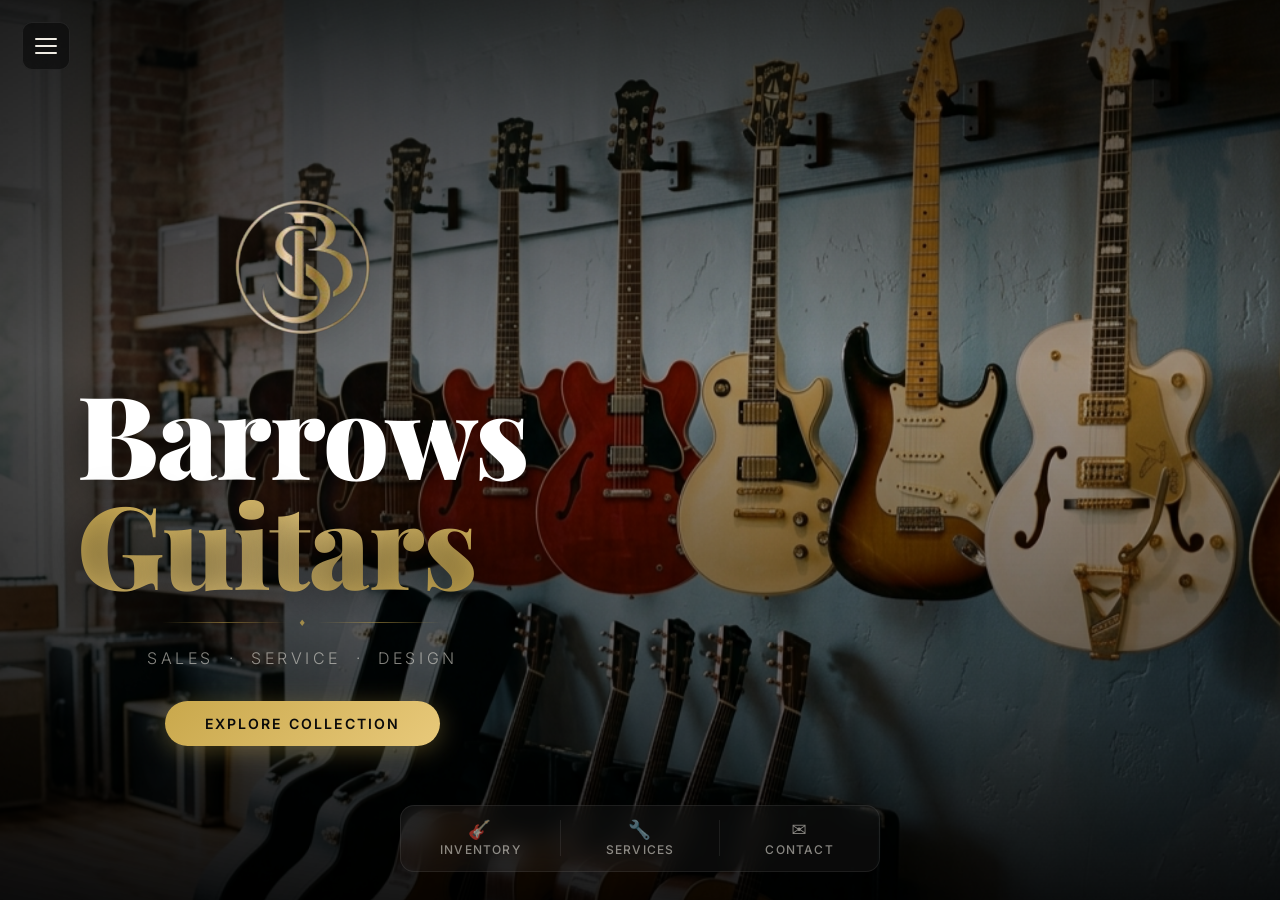
==== index.html @ ea9acf21 "Initial commit: Barrows Guitars landing page" ====
<!DOCTYPE html>
<html lang="en">
<head>
  <meta charset="UTF-8" />
  <meta name="viewport" content="width=device-width, initial-scale=1.0, maximum-scale=1.0, user-scalable=no" />
  <meta name="description" content="Barrows Guitars – Premium guitar sales, service, and custom design. Find your perfect instrument or let us build one for you." />
  <meta name="theme-color" content="#0a0a0a" />
  <title>Barrows Guitars | Sales, Service & Design</title>
  <link rel="preconnect" href="https://fonts.googleapis.com" />
  <link rel="preconnect" href="https://fonts.gstatic.com" crossorigin />
  <link href="https://fonts.googleapis.com/css2?family=Playfair+Display:wght@400;700;900&family=Inter:wght@300;400;500;600&display=swap" rel="stylesheet" />
  <link rel="stylesheet" href="style.css" />
</head>
<body>

  <!-- Overlay for mobile menu -->
  <div class="menu-overlay" id="menuOverlay" aria-hidden="true"></div>

  <!-- Hamburger Button -->
  <button class="hamburger" id="hamburgerBtn" aria-label="Open navigation menu" aria-expanded="false" aria-controls="sideNav">
    <span class="bar"></span>
    <span class="bar"></span>
    <span class="bar"></span>
  </button>

  <!-- Side Navigation -->
  <nav class="side-nav" id="sideNav" aria-label="Main navigation" role="navigation">
    <div class="nav-header">
      <span class="nav-logo">BG</span>
      <button class="nav-close" id="navClose" aria-label="Close navigation menu">✕</button>
    </div>
    <ul class="nav-links" role="list">
      <li><a href="about.html" class="nav-link" id="nav-about">
        <span class="nav-icon">♟</span> About Me
      </a></li>
      <li><a href="inventory.html" class="nav-link" id="nav-inventory">
        <span class="nav-icon">🎸</span> Inventory
      </a></li>
      <li><a href="services.html" class="nav-link" id="nav-services">
        <span class="nav-icon">🔧</span> Services
      </a></li>
      <li><a href="gallery.html" class="nav-link" id="nav-gallery">
        <span class="nav-icon">🖼</span> Gallery
      </a></li>
      <li><a href="faq.html" class="nav-link" id="nav-faq">
        <span class="nav-icon">❓</span> FAQ
      </a></li>
      <li><a href="contact.html" class="nav-link" id="nav-contact">
        <span class="nav-icon">✉</span> Contact
      </a></li>
    </ul>
    <div class="nav-footer">
      <p>BarrowsGuitars.com</p>
    </div>
  </nav>

  <!-- Main Homepage -->
  <main class="homepage" id="main-content">

    <!-- Background image layer -->
    <div class="bg-image" aria-hidden="true"></div>
    <!-- Dark overlay gradient -->
    <div class="bg-overlay" aria-hidden="true"></div>

    <!-- Hero Content -->
    <section class="hero" aria-label="Hero section">
      <div class="hero-content">
        <img src="assets/logo_transparent.png" alt="Barrows Guitars monogram" class="brand-logo" />
        <h1 class="brand-title">Barrows<br/><span class="brand-accent">Guitars</span></h1>
        <div class="title-divider" aria-hidden="true">
          <span class="divider-line"></span>
          <span class="divider-icon">♦</span>
          <span class="divider-line"></span>
        </div>
        <p class="brand-subtitle">Sales &nbsp;·&nbsp; Service &nbsp;·&nbsp; Design</p>
        <a href="inventory.html" class="cta-button" id="cta-explore">Explore Collection</a>
      </div>
    </section>

    <!-- Bottom info bar -->
    <footer class="home-footer" aria-label="Quick links">
      <div class="footer-items">
        <a href="inventory.html" class="footer-item" id="footer-inventory">
          <span class="footer-item-icon">🎸</span>
          <span>Inventory</span>
        </a>
        <div class="footer-divider" aria-hidden="true"></div>
        <a href="services.html" class="footer-item" id="footer-services">
          <span class="footer-item-icon">🔧</span>
          <span>Services</span>
        </a>
        <div class="footer-divider" aria-hidden="true"></div>
        <a href="contact.html" class="footer-item" id="footer-contact">
          <span class="footer-item-icon">✉</span>
          <span>Contact</span>
        </a>
      </div>
    </footer>

  </main>

  <script src="script.js"></script>
</body>
</html>
---- style.css ----
/* ==========================================
   BARROWS GUITARS — Global Stylesheet
   ========================================== */

/* ---------- CSS Reset & Variables ---------- */
*, *::before, *::after {
  box-sizing: border-box;
  margin: 0;
  padding: 0;
}

:root {
  --clr-bg:          #0a0a0a;
  --clr-surface:     #111111;
  --clr-surface2:    #1a1a1a;
  --clr-border:      rgba(255,255,255,0.08);
  --clr-gold:        #c9a84c;
  --clr-gold-light:  #e8c97a;
  --clr-gold-dark:   #8a6e2a;
  --clr-text:        #f0ece4;
  --clr-muted:       rgba(240,236,228,0.55);
  --clr-white:       #ffffff;

  --ff-serif:   'Playfair Display', Georgia, serif;
  --ff-sans:    'Inter', system-ui, sans-serif;

  --nav-width:  300px;
  --ease-out:   cubic-bezier(0.22, 1, 0.36, 1);

  /* Prevent horizontal scroll */
  overflow-x: hidden;
}

html, body {
  width: 100%;
  height: 100%;
  overflow: hidden;          /* No scrolling on home */
  background: var(--clr-bg);
  color: var(--clr-text);
  font-family: var(--ff-sans);
  -webkit-font-smoothing: antialiased;
  -moz-osx-font-smoothing: grayscale;
}

/* ---------- Hamburger Button ---------- */
.hamburger {
  position: fixed;
  top: clamp(14px, 3vw, 22px);
  left: clamp(14px, 3vw, 22px);
  z-index: 1000;
  display: flex;
  flex-direction: column;
  justify-content: center;
  align-items: center;
  gap: 5px;
  width: 48px;
  height: 48px;
  background: rgba(10,10,10,0.65);
  border: 1px solid var(--clr-border);
  border-radius: 10px;
  cursor: pointer;
  backdrop-filter: blur(10px);
  -webkit-backdrop-filter: blur(10px);
  transition: background 0.25s, border-color 0.25s, transform 0.2s;
  touch-action: manipulation;
}

.hamburger:hover {
  background: rgba(201,168,76,0.15);
  border-color: var(--clr-gold);
  transform: scale(1.05);
}

.hamburger:active {
  transform: scale(0.96);
}

.bar {
  display: block;
  width: 22px;
  height: 2px;
  background: var(--clr-text);
  border-radius: 2px;
  transition: transform 0.35s var(--ease-out), opacity 0.25s;
}

/* Hamburger → X animation */
.hamburger.open .bar:nth-child(1) {
  transform: translateY(7px) rotate(45deg);
}
.hamburger.open .bar:nth-child(2) {
  opacity: 0;
  transform: scaleX(0);
}
.hamburger.open .bar:nth-child(3) {
  transform: translateY(-7px) rotate(-45deg);
}

/* ---------- Menu Overlay ---------- */
.menu-overlay {
  position: fixed;
  inset: 0;
  z-index: 900;
  background: rgba(0,0,0,0.55);
  backdrop-filter: blur(2px);
  -webkit-backdrop-filter: blur(2px);
  opacity: 0;
  pointer-events: none;
  transition: opacity 0.35s var(--ease-out);
}

.menu-overlay.active {
  opacity: 1;
  pointer-events: all;
}

/* ---------- Side Navigation ---------- */
.side-nav {
  position: fixed;
  top: 0;
  left: 0;
  z-index: 950;
  width: var(--nav-width);
  max-width: 85vw;
  height: 100%;
  height: 100dvh;
  background: linear-gradient(160deg, #111111 0%, #0d0d0d 100%);
  border-right: 1px solid var(--clr-border);
  display: flex;
  flex-direction: column;
  transform: translateX(-100%);
  transition: transform 0.4s var(--ease-out);
  overflow: hidden;
}

/* Subtle gold accent line at left edge */
.side-nav::before {
  content: '';
  position: absolute;
  top: 0;
  left: 0;
  width: 3px;
  height: 100%;
  background: linear-gradient(180deg, var(--clr-gold) 0%, transparent 100%);
  opacity: 0.6;
}

.side-nav.open {
  transform: translateX(0);
}

/* Nav Header */
.nav-header {
  display: flex;
  align-items: center;
  justify-content: space-between;
  padding: 22px 20px 20px;
  border-bottom: 1px solid var(--clr-border);
}

.nav-logo {
  font-family: var(--ff-serif);
  font-size: 1.4rem;
  font-weight: 700;
  color: var(--clr-gold);
  letter-spacing: 0.08em;
  background: linear-gradient(135deg, var(--clr-gold), var(--clr-gold-light));
  -webkit-background-clip: text;
  -webkit-text-fill-color: transparent;
  background-clip: text;
}

.nav-close {
  background: none;
  border: 1px solid var(--clr-border);
  border-radius: 6px;
  color: var(--clr-muted);
  font-size: 0.9rem;
  width: 32px;
  height: 32px;
  display: flex;
  align-items: center;
  justify-content: center;
  cursor: pointer;
  transition: color 0.2s, border-color 0.2s, background 0.2s;
  touch-action: manipulation;
}

.nav-close:hover {
  color: var(--clr-text);
  border-color: var(--clr-gold);
  background: rgba(201,168,76,0.08);
}

/* Nav Links */
.nav-links {
  list-style: none;
  flex: 1;
  padding: 16px 0;
  overflow-y: auto;
}

.nav-link {
  display: flex;
  align-items: center;
  gap: 14px;
  padding: 14px 24px;
  color: var(--clr-muted);
  text-decoration: none;
  font-size: 0.95rem;
  font-weight: 500;
  letter-spacing: 0.04em;
  text-transform: uppercase;
  transition: color 0.25s, padding-left 0.25s, background 0.25s;
  position: relative;
}

.nav-link::after {
  content: '';
  position: absolute;
  left: 0;
  top: 0;
  bottom: 0;
  width: 3px;
  background: var(--clr-gold);
  transform: scaleY(0);
  transition: transform 0.25s var(--ease-out);
}

.nav-link:hover,
.nav-link:focus-visible {
  color: var(--clr-text);
  padding-left: 32px;
  background: rgba(255,255,255,0.03);
}

.nav-link:hover::after,
.nav-link:focus-visible::after {
  transform: scaleY(1);
}

.nav-icon {
  font-size: 1.05rem;
  opacity: 0.75;
  flex-shrink: 0;
}

/* Nav Footer */
.nav-footer {
  padding: 16px 24px;
  border-top: 1px solid var(--clr-border);
  font-size: 0.72rem;
  color: var(--clr-gold-dark);
  letter-spacing: 0.08em;
  text-transform: uppercase;
}

/* ---------- Homepage Layout ---------- */
.homepage {
  position: relative;
  width: 100%;
  height: 100%;
  height: 100dvh;
  display: flex;
  flex-direction: column;
  overflow: hidden;
}

/* Background image */
.bg-image {
  position: absolute;
  inset: 0;
  background-image: url('assets/guitars-hero.jpg');
  background-size: cover;
  background-position: center 30%;
  background-repeat: no-repeat;
  transform: scale(1.03);   /* slight scale for subtle parallax feel */
  transition: transform 8s ease;
  will-change: transform;
}

/* Multi-layer gradient overlay */
.bg-overlay {
  position: absolute;
  inset: 0;
  background:
    linear-gradient(
      to bottom,
      rgba(0,0,0,0.72) 0%,
      rgba(0,0,0,0.30) 40%,
      rgba(0,0,0,0.50) 70%,
      rgba(0,0,0,0.88) 100%
    ),
    linear-gradient(
      to right,
      rgba(0,0,0,0.60) 0%,
      transparent 60%
    );
}

/* ---------- Hero ---------- */
.hero {
  position: relative;
  flex: 1;
  display: flex;
  align-items: center;
  justify-content: center;
  padding: clamp(60px, 10vw, 100px) clamp(20px, 6vw, 80px) 20px;
  text-align: center;
}

.hero-content {
  position: relative;
  display: flex;
  flex-direction: column;
  align-items: center;
  gap: clamp(10px, 2.5vh, 20px);
}

@keyframes heroFadeUp {
  from {
    opacity: 0;
    transform: translateY(28px);
  }
  to {
    opacity: 1;
    transform: translateY(0);
  }
}

/* Badge */
.brand-badge {
  font-family: var(--ff-sans);
  font-size: clamp(0.6rem, 1.5vw, 0.7rem);
  font-weight: 600;
  letter-spacing: 0.28em;
  text-transform: uppercase;
  color: var(--clr-gold);
  background: rgba(201,168,76,0.12);
  border: 1px solid rgba(201,168,76,0.3);
  padding: 5px 14px;
  border-radius: 50px;
}

/* Logo mark */
.brand-logo {
  position: absolute;
  top: 0;
  left: 50%;
  width: clamp(90px, 20vw, 300px);
  height: auto;
  opacity: 0.95;
  filter: drop-shadow(0 4px 12px rgba(0, 0, 0, 0.4));
  animation: logoFadeInAbs 1.1s var(--ease-out) both;
  z-index: 2;
  pointer-events: none;
}

@keyframes logoFadeInAbs {
  from { opacity: 0; transform: translate(-50%, 0) scale(0.88); }
  to   { opacity: 0.92; transform: translate(-50%, 0) scale(1); }
}

/* Main Title */

.brand-title {
  font-family: var(--ff-serif);
  font-size: clamp(3rem, 11vw, 8rem);
  font-weight: 900;
  line-height: 0.95;
  color: var(--clr-white);
  letter-spacing: -0.01em;
  text-shadow: 0 4px 40px rgba(0,0,0,0.6);
  margin-top: clamp(80px, 20vw, 240px);
  animation: heroFadeUp 1s var(--ease-out) 0.1s both;
}

.brand-accent {
  color: transparent;
  background: linear-gradient(135deg, var(--clr-gold) 0%, var(--clr-gold-light) 50%, var(--clr-gold) 100%);
  -webkit-background-clip: text;
  -webkit-text-fill-color: transparent;
  background-clip: text;
}

/* Divider */
.title-divider {
  display: flex;
  align-items: center;
  gap: 12px;
  width: min(280px, 70vw);
  animation: heroFadeUp 1s var(--ease-out) 0.2s both;
}

.divider-line {
  flex: 1;
  height: 1px;
  background: linear-gradient(to right, transparent, var(--clr-gold), transparent);
  opacity: 0.5;
}

.divider-icon {
  color: var(--clr-gold);
  font-size: 0.55rem;
  opacity: 0.7;
}

/* Subtitle */
.brand-subtitle {
  font-family: var(--ff-sans);
  font-size: clamp(0.75rem, 2.5vw, 1rem);
  font-weight: 300;
  letter-spacing: 0.22em;
  text-transform: uppercase;
  color: var(--clr-muted);
  animation: heroFadeUp 1s var(--ease-out) 0.3s both;
}

/* CTA Button */
.cta-button {
  display: inline-flex;
  align-items: center;
  gap: 8px;
  margin-top: clamp(4px, 1.5vh, 16px);
  padding: clamp(10px, 2vh, 14px) clamp(24px, 5vw, 40px);
  font-family: var(--ff-sans);
  font-size: clamp(0.75rem, 2vw, 0.88rem);
  font-weight: 600;
  letter-spacing: 0.14em;
  text-transform: uppercase;
  text-decoration: none;
  color: var(--clr-bg);
  background: linear-gradient(135deg, var(--clr-gold) 0%, var(--clr-gold-light) 100%);
  border-radius: 50px;
  border: none;
  cursor: pointer;
  position: relative;
  overflow: hidden;
  transition: transform 0.25s var(--ease-out), box-shadow 0.25s;
  box-shadow: 0 4px 24px rgba(201,168,76,0.35);
  animation: heroFadeUp 1s var(--ease-out) 0.4s both;
}

.cta-button::before {
  content: '';
  position: absolute;
  inset: 0;
  background: rgba(255,255,255,0.18);
  opacity: 0;
  transition: opacity 0.25s;
}

.cta-button:hover {
  transform: translateY(-2px) scale(1.03);
  box-shadow: 0 8px 36px rgba(201,168,76,0.5);
}

.cta-button:hover::before {
  opacity: 1;
}

.cta-button:active {
  transform: scale(0.97);
}

/* ---------- Home Footer Bar ---------- */
.home-footer {
  position: relative;
  z-index: 10;
  padding: 0 clamp(16px, 5vw, 48px) clamp(16px, 4vh, 28px);
}

.footer-items {
  display: flex;
  align-items: center;
  justify-content: center;
  gap: 0;
  background: rgba(255,255,255,0.04);
  border: 1px solid var(--clr-border);
  border-radius: 14px;
  backdrop-filter: blur(12px);
  -webkit-backdrop-filter: blur(12px);
  overflow: hidden;
  max-width: 480px;
  margin: 0 auto;
}

.footer-item {
  flex: 1;
  display: flex;
  flex-direction: column;
  align-items: center;
  gap: 4px;
  padding: 14px 10px;
  color: var(--clr-muted);
  text-decoration: none;
  font-size: clamp(0.65rem, 1.8vw, 0.75rem);
  font-weight: 500;
  letter-spacing: 0.1em;
  text-transform: uppercase;
  transition: color 0.25s, background 0.25s;
}

.footer-item-icon {
  font-size: 1.15rem;
  line-height: 1;
}

.footer-item:hover {
  color: var(--clr-gold-light);
  background: rgba(201,168,76,0.08);
}

.footer-divider {
  width: 1px;
  height: 36px;
  background: var(--clr-border);
  flex-shrink: 0;
}

/* ---------- Staggered nav link entrance ---------- */
.nav-links li {
  opacity: 0;
  transform: translateX(-12px);
  transition: opacity 0.3s ease, transform 0.3s ease;
}

.side-nav.open .nav-links li:nth-child(1) { opacity: 1; transform: none; transition-delay: 0.06s; }
.side-nav.open .nav-links li:nth-child(2) { opacity: 1; transform: none; transition-delay: 0.10s; }
.side-nav.open .nav-links li:nth-child(3) { opacity: 1; transform: none; transition-delay: 0.14s; }
.side-nav.open .nav-links li:nth-child(4) { opacity: 1; transform: none; transition-delay: 0.18s; }
.side-nav.open .nav-links li:nth-child(5) { opacity: 1; transform: none; transition-delay: 0.22s; }
.side-nav.open .nav-links li:nth-child(6) { opacity: 1; transform: none; transition-delay: 0.26s; }

/* ---------- Responsive Tweaks ---------- */

/* Small phones (< 375px) */
@media (max-width: 374px) {
  .brand-title {
    font-size: 2.7rem;
  }
  .footer-item {
    font-size: 0.6rem;
    padding: 12px 6px;
  }
}

/* Landscape phones */
@media (max-height: 500px) and (orientation: landscape) {
  .hero {
    padding-top: 50px;
  }
  .hero-content {
    gap: 6px;
  }
  .brand-title {
    font-size: clamp(2rem, 8vh, 4rem);
  }
  .brand-badge {
    font-size: 0.58rem;
    padding: 3px 10px;
  }
  .brand-subtitle {
    font-size: 0.7rem;
  }
  .cta-button {
    padding: 9px 24px;
    font-size: 0.75rem;
    margin-top: 4px;
  }
  .home-footer {
    padding-bottom: 10px;
  }
  .footer-item {
    padding: 10px 8px;
  }
}

/* Tablets */
@media (min-width: 768px) {
  .bg-image {
    background-position: center 25%;
  }
}

/* Desktop */
@media (min-width: 1024px) {
  .bg-image {
    background-position: center 20%;
  }
  .hero {
    justify-content: flex-start;
  }
  .brand-title {
    font-size: clamp(5rem, 9vw, 9rem);
    text-align: left;
  }
}

/* ---------- Focus styles (accessibility) ---------- */
:focus-visible {
  outline: 2px solid var(--clr-gold);
  outline-offset: 3px;
  border-radius: 4px;
}
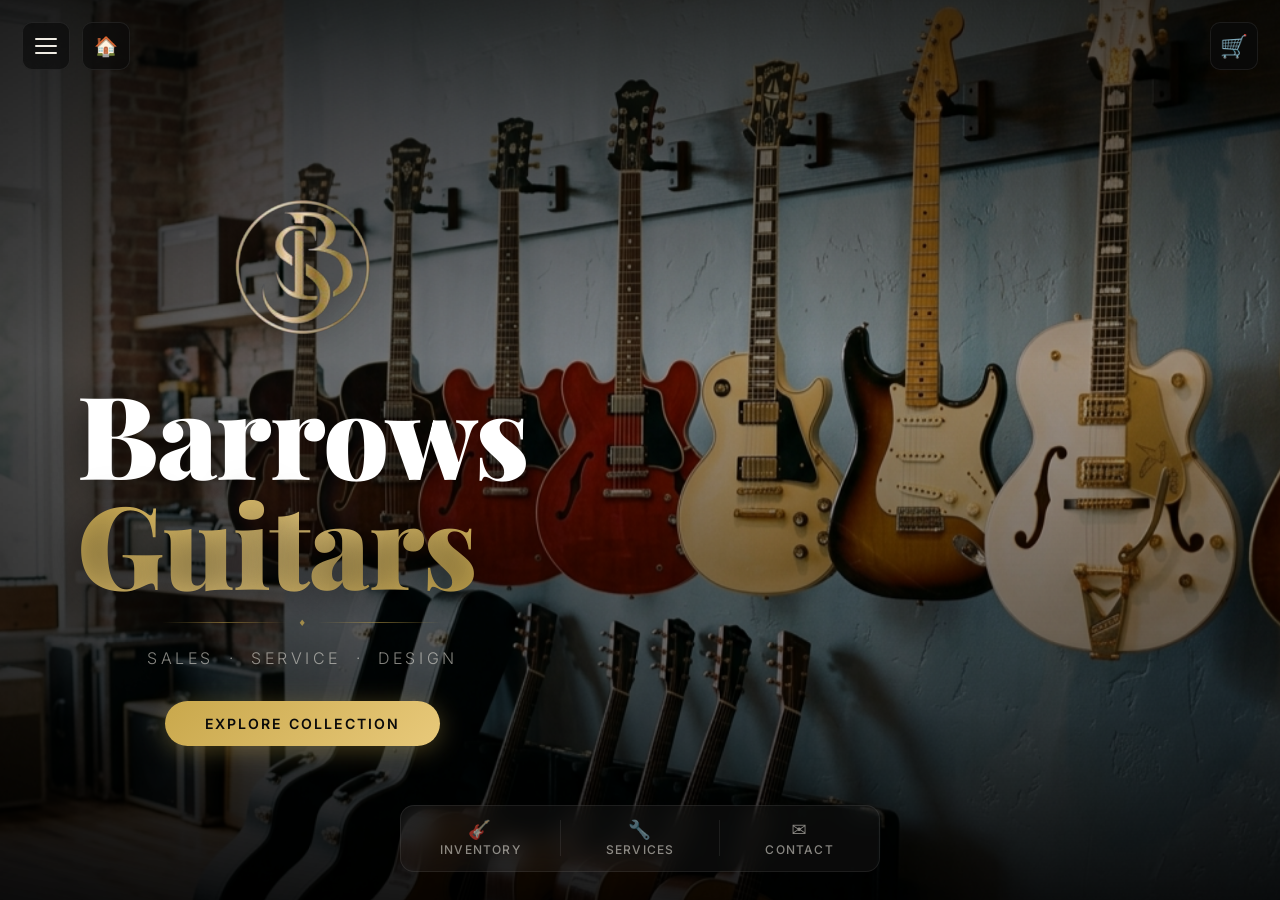
==== commit 759c07d5: "Add persistent home button next to hamburger and bottom back-home links" ====
--- a/index.html
+++ b/index.html
@@ -22,6 +22,7 @@
     <span class="bar"></span>
     <span class="bar"></span>
   </button>
+  <a href="index.html" class="home-btn" aria-label="Go to Home Page">🏠</a>
 
   <!-- Side Navigation -->
   <nav class="side-nav" id="sideNav" aria-label="Main navigation" role="navigation">
--- a/style.css
+++ b/style.css
@@ -603,3 +603,247 @@
   outline-offset: 3px;
   border-radius: 4px;
 }
+
+/* ---------- Shopping Cart Styles ---------- */
+.global-cart-icon {
+  position: fixed;
+  top: clamp(14px, 3vw, 22px);
+  right: clamp(14px, 3vw, 22px);
+  z-index: 1000;
+  width: 48px;
+  height: 48px;
+  background: rgba(10,10,10,0.85);
+  border: 1px solid var(--clr-border);
+  border-radius: 10px;
+  display: flex;
+  justify-content: center;
+  align-items: center;
+  cursor: pointer;
+  backdrop-filter: blur(10px);
+  transition: background 0.25s, border-color 0.25s, transform 0.2s, box-shadow 0.25s;
+  font-size: 1.4rem;
+  color: var(--clr-text);
+}
+.global-cart-icon:hover {
+  background: rgba(201,168,76,0.15);
+  border-color: var(--clr-gold);
+  transform: scale(1.05);
+}
+.global-cart-icon.has-items {
+  border-color: var(--clr-gold);
+  color: var(--clr-gold-light);
+  box-shadow: 0 0 10px rgba(201,168,76,0.4);
+}
+.cart-badge {
+  position: absolute;
+  top: -6px;
+  right: -6px;
+  background: var(--clr-gold);
+  color: var(--clr-bg);
+  font-size: 0.75rem;
+  font-weight: 700;
+  width: 20px;
+  height: 20px;
+  border-radius: 50%;
+  display: flex;
+  justify-content: center;
+  align-items: center;
+  opacity: 0;
+  transform: scale(0);
+  transition: opacity 0.3s, transform 0.3s cubic-bezier(0.175, 0.885, 0.32, 1.275);
+}
+.global-cart-icon.has-items .cart-badge {
+  opacity: 1;
+  transform: scale(1);
+}
+
+.cart-modal-overlay {
+  position: fixed;
+  inset: 0;
+  z-index: 1100;
+  background: rgba(0,0,0,0.6);
+  backdrop-filter: blur(3px);
+  opacity: 0;
+  pointer-events: none;
+  transition: opacity 0.35s var(--ease-out);
+  display: flex;
+  justify-content: center;
+  align-items: center;
+}
+.cart-modal-overlay.active {
+  opacity: 1;
+  pointer-events: all;
+}
+.cart-modal-container {
+  background: linear-gradient(135deg, var(--clr-surface2), var(--clr-surface));
+  border: 1px solid var(--clr-border);
+  border-radius: 16px;
+  width: 90%;
+  max-width: 480px;
+  max-height: 80vh;
+  display: flex;
+  flex-direction: column;
+  box-shadow: 0 20px 40px rgba(0,0,0,0.5);
+  transform: translateY(20px);
+  opacity: 0;
+  transition: transform 0.35s var(--ease-out), opacity 0.35s var(--ease-out);
+}
+.cart-modal-overlay.active .cart-modal-container {
+  transform: translateY(0);
+  opacity: 1;
+}
+
+.cart-modal-header {
+  padding: 20px 24px;
+  border-bottom: 1px solid var(--clr-border);
+  display: flex;
+  justify-content: space-between;
+  align-items: center;
+}
+.cart-modal-title {
+  font-family: var(--ff-serif);
+  font-size: 1.5rem;
+  color: var(--clr-gold-light);
+  margin: 0;
+}
+.cart-close-btn {
+  background: none;
+  border: none;
+  color: var(--clr-muted);
+  font-size: 1.5rem;
+  cursor: pointer;
+  transition: color 0.2s;
+}
+.cart-close-btn:hover {
+  color: var(--clr-white);
+}
+
+.cart-modal-body {
+  padding: 24px;
+  overflow-y: auto;
+  flex: 1;
+}
+.cart-empty-msg {
+  text-align: center;
+  color: var(--clr-muted);
+  font-style: italic;
+  padding: 20px 0;
+}
+
+.cart-item {
+  display: flex;
+  justify-content: space-between;
+  align-items: center;
+  padding: 12px 0;
+  border-bottom: 1px solid rgba(255,255,255,0.05);
+}
+.cart-item:last-child {
+  border-bottom: none;
+}
+.cart-item-info {
+  display: flex;
+  flex-direction: column;
+}
+.cart-item-name {
+  color: var(--clr-text);
+  font-weight: 500;
+  font-size: 1rem;
+}
+.cart-item-price {
+  color: var(--clr-gold);
+  font-size: 0.9rem;
+}
+.cart-item-remove {
+  background: rgba(255,50,50,0.1);
+  color: #ff6b6b;
+  border: 1px solid rgba(255,50,50,0.2);
+  border-radius: 6px;
+  padding: 6px 12px;
+  font-size: 0.8rem;
+  cursor: pointer;
+  transition: background 0.2s, color 0.2s;
+}
+.cart-item-remove:hover {
+  background: #ff6b6b;
+  color: #fff;
+}
+
+.cart-modal-footer {
+  padding: 20px 24px;
+  border-top: 1px solid var(--clr-border);
+  display: flex;
+  justify-content: space-between;
+  align-items: center;
+  background: rgba(0,0,0,0.2);
+  border-radius: 0 0 16px 16px;
+}
+.cart-total-label {
+  color: var(--clr-muted);
+  font-size: 1rem;
+}
+.cart-total-price {
+  color: var(--clr-gold-light);
+  font-family: var(--ff-serif);
+  font-size: 1.5rem;
+  font-weight: 700;
+}
+
+/* Services Page Add to Cart Button */
+.add-to-cart-btn {
+  margin-top: 20px;
+  width: 100%;
+  padding: 12px;
+  background: transparent;
+  color: var(--clr-gold);
+  border: 1px solid var(--clr-gold);
+  border-radius: 8px;
+  font-family: var(--ff-sans);
+  font-size: 0.95rem;
+  font-weight: 600;
+  text-transform: uppercase;
+  letter-spacing: 0.05em;
+  cursor: pointer;
+  transition: all 0.3s var(--ease-out);
+}
+.add-to-cart-btn:hover {
+  background: var(--clr-gold);
+  color: var(--clr-bg);
+}
+.add-to-cart-btn.added {
+  background: var(--clr-text);
+  color: var(--clr-bg);
+  border-color: var(--clr-text);
+}
+
+/* ---------- Home Button ---------- */
+.home-btn {
+  position: fixed;
+  top: clamp(14px, 3vw, 22px);
+  left: calc(clamp(14px, 3vw, 22px) + 60px);
+  z-index: 1000;
+  display: flex;
+  justify-content: center;
+  align-items: center;
+  width: 48px;
+  height: 48px;
+  background: rgba(10,10,10,0.65);
+  border: 1px solid var(--clr-border);
+  border-radius: 10px;
+  color: var(--clr-text);
+  font-size: 1.2rem;
+  text-decoration: none;
+  backdrop-filter: blur(10px);
+  -webkit-backdrop-filter: blur(10px);
+  transition: background 0.25s, border-color 0.25s, transform 0.2s;
+}
+
+.home-btn:hover {
+  background: rgba(201,168,76,0.15);
+  border-color: var(--clr-gold);
+  color: var(--clr-gold);
+  transform: scale(1.05);
+}
+
+.home-btn:active {
+  transform: scale(0.96);
+}
